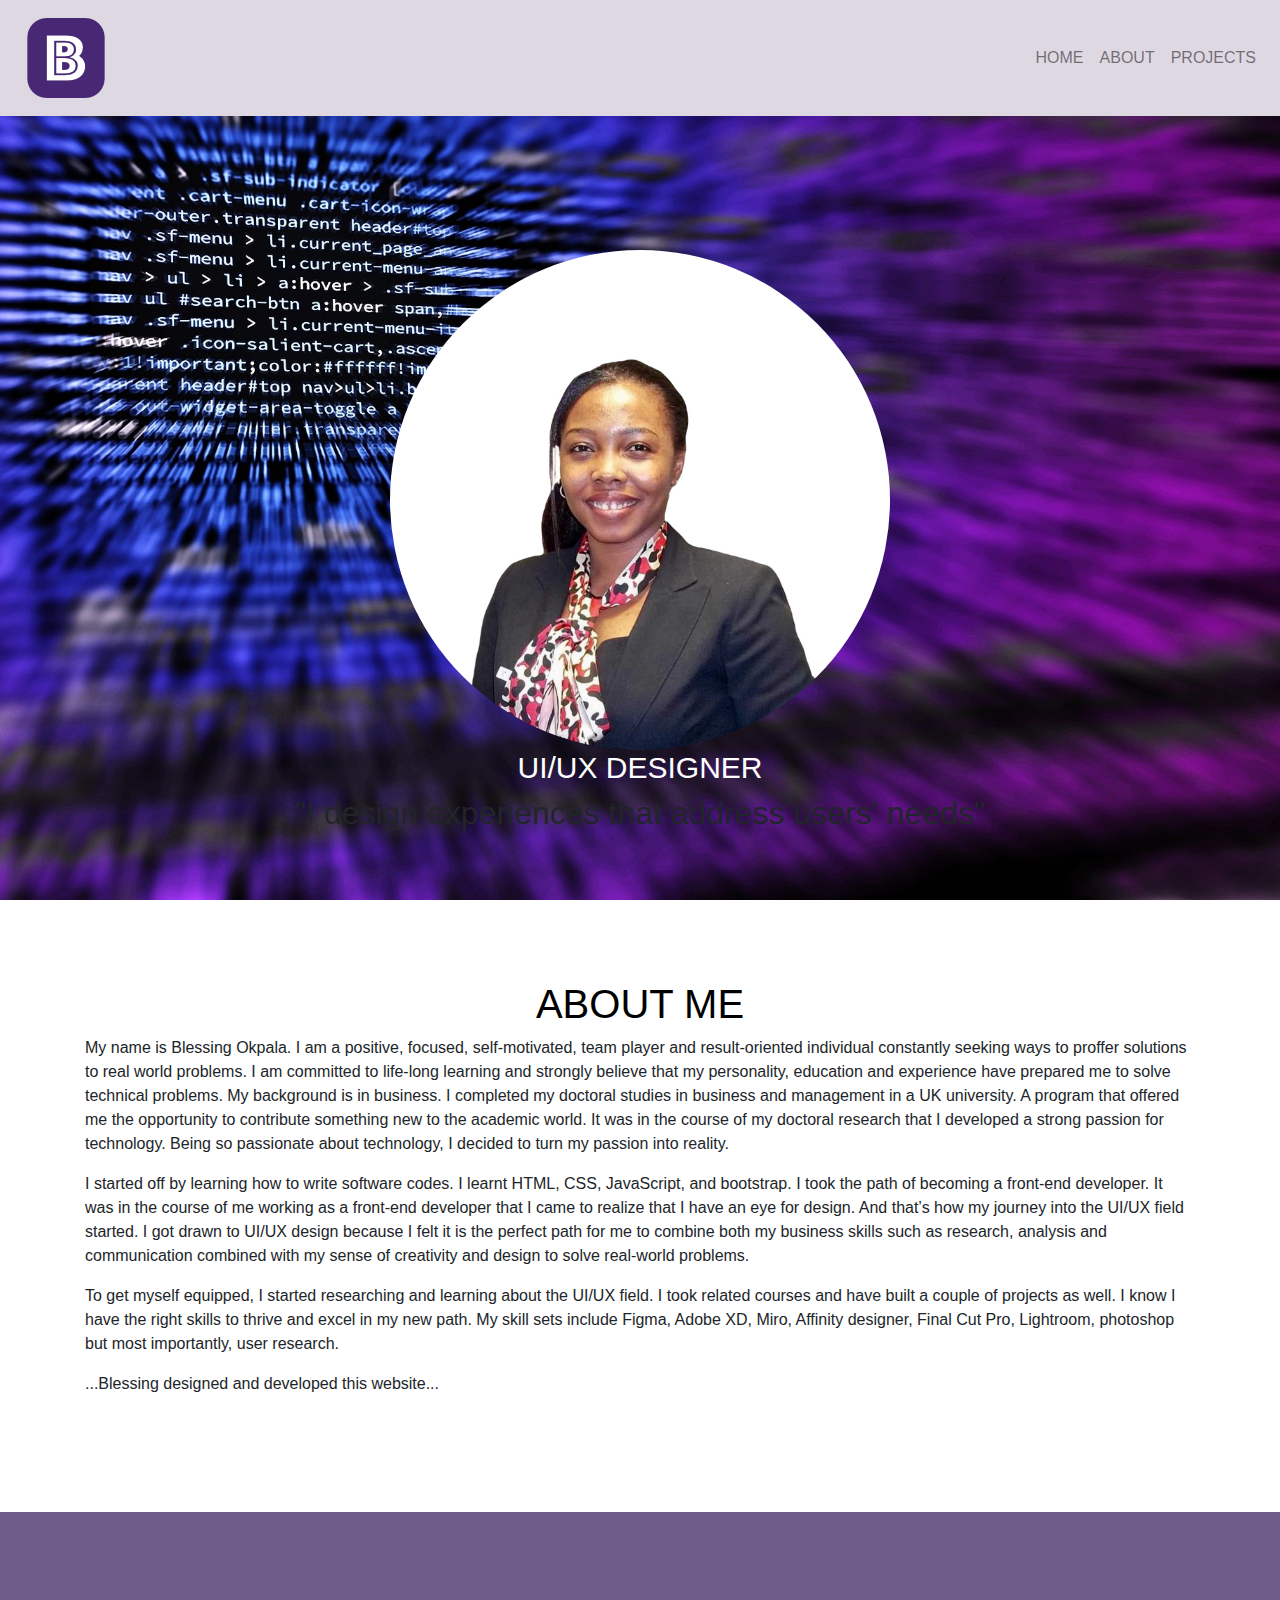
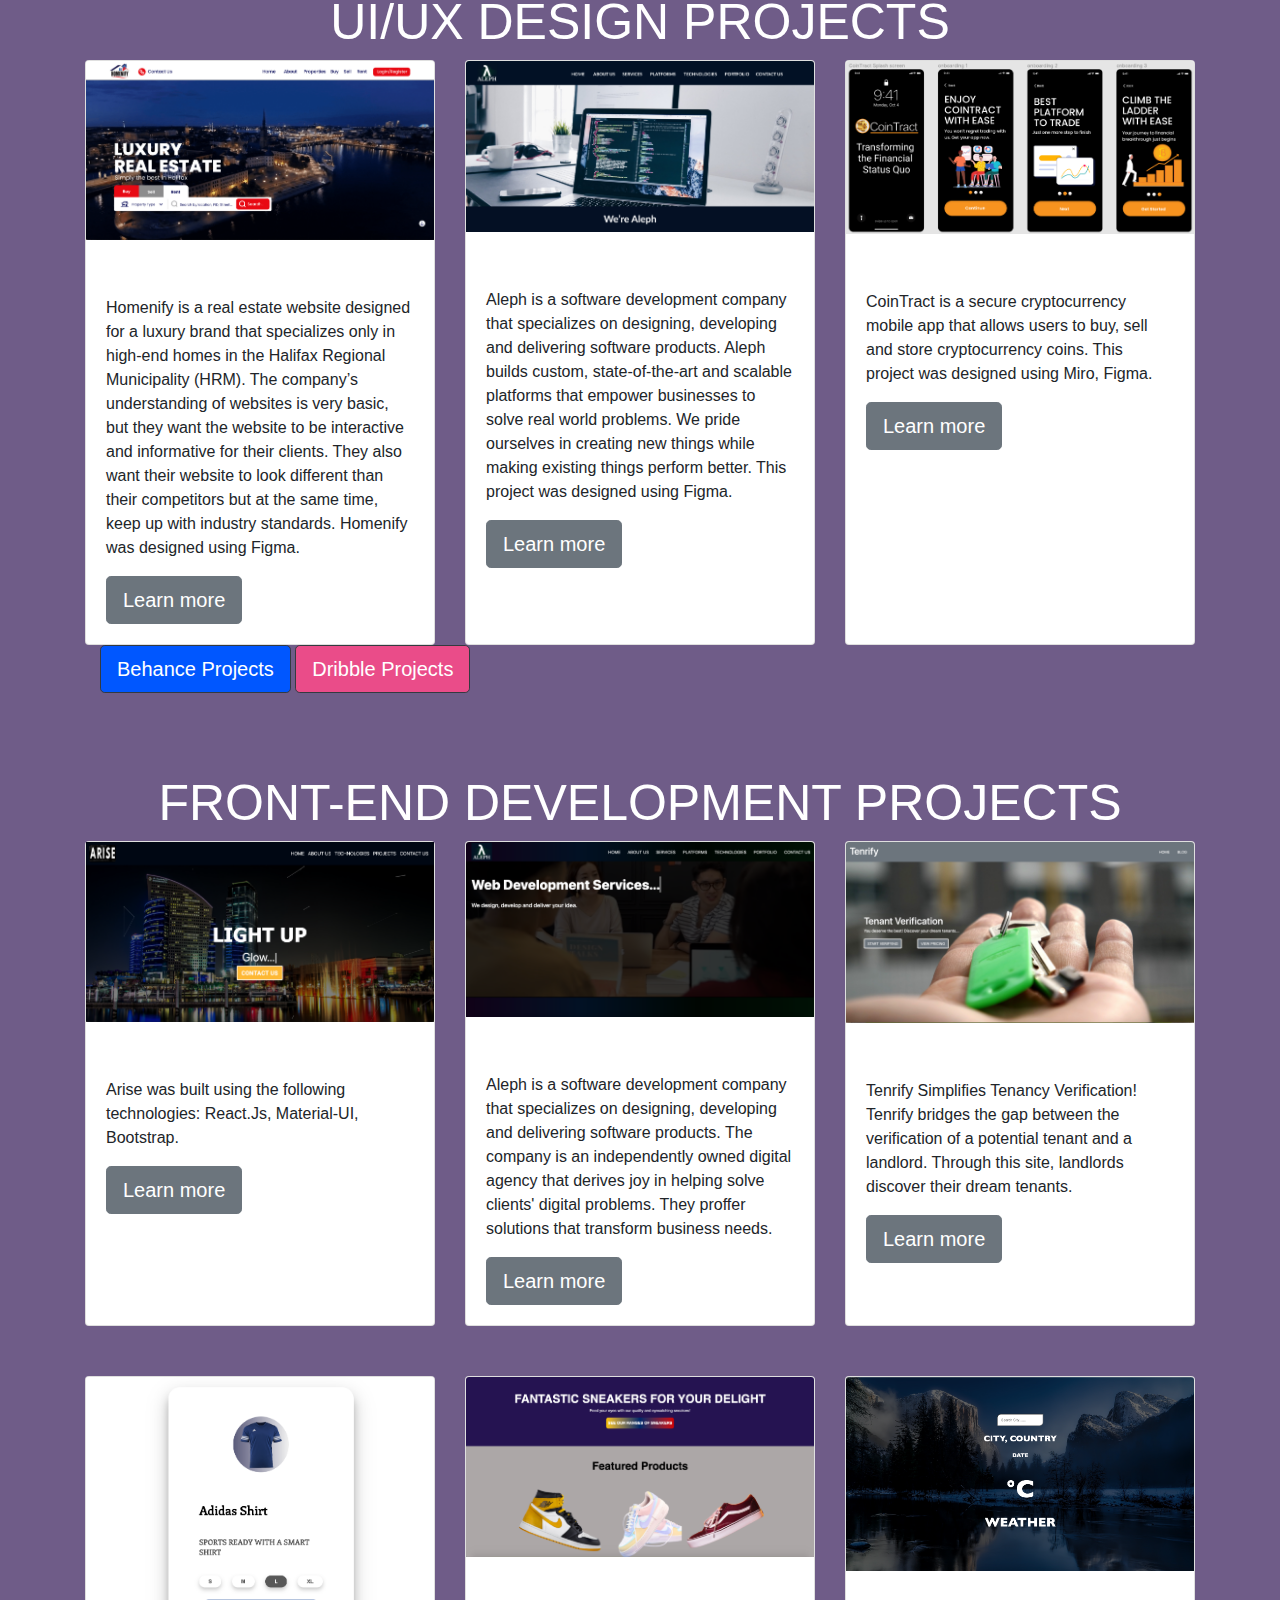
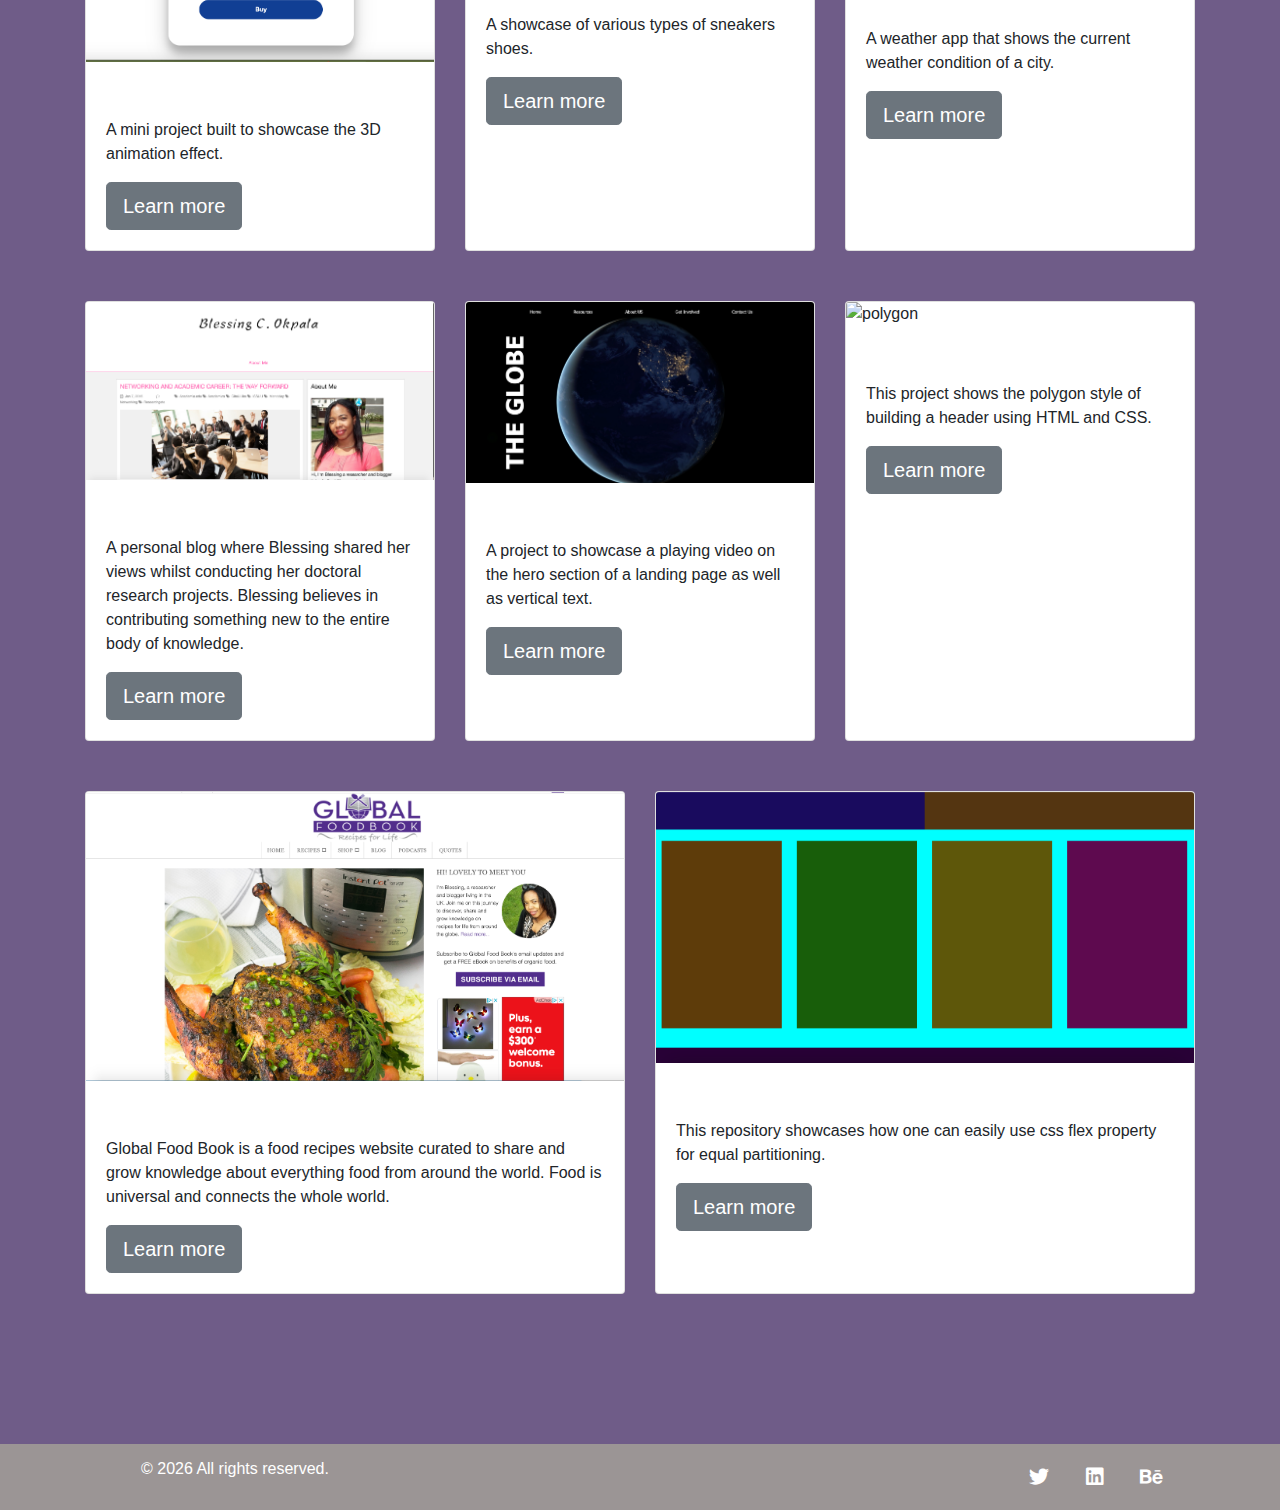
==== Blessing_site/index.html @ ff64b582 "Add files via upload" ====
<!DOCTYPE html>
<html lang="en">
  <head>
    <meta charset="UTF-8" />
    <meta name="viewport" content="width=device-width, initial-scale=1.0" />
    <meta
      name="description"
      content="Passionate about technology and solving real world problems. Determined to advance my career as well as expand my technical expertise."
    />
    <meta name="keywords" content="Blessing Okpala" />
    <link
      rel="stylesheet"
      href="https://cdnjs.cloudflare.com/ajax/libs/font-awesome/4.7.0/css/font-awesome.min.css"
    />
<!-- social icon library -->

<link rel="stylesheet" href="https://cdnjs.cloudflare.com/ajax/libs/font-awesome/6.0.0-beta2/css/all.min.css">


    <!-- CSS only -->
    <link
      rel="stylesheet"
      href="https://stackpath.bootstrapcdn.com/bootstrap/4.5.2/css/bootstrap.min.css"
      integrity="sha384-JcKb8q3iqJ61gNV9KGb8thSsNjpSL0n8PARn9HuZOnIxN0hoP+VmmDGMN5t9UJ0Z"
      crossorigin="anonymous"
    />
    <link rel="stylesheet" href="../css/style.css" />
    <title>Blessing Okpala</title>
  </head>
  <body>
    <!--Navbar
    <nav class="navbar fixed-top navbar-light" style="background-color: #7d6c96;">
      <a href="#blessinglogo"><img src="./images/blessing_logo.png" alt="blessing logo"/></a>
      
      <ul class="nav">
        <li class="nav-item">
          <a class="nav-link" href="index.html">HOME</a>
        </li>
        <li class="nav-item">
          <a class="nav-link" href="#about">ABOUT</a>
        </li>
        <li class="nav-item">
          <a class="nav-link" href="#projects">PROJECTS</a>
        </li>
      </ul>
    </nav> -->

    <nav class="navbar fixed-top navbar-expand-lg navbar-light" style="background-color: #ded8e2;">
      <a href="#blessinglogo"><img src="./images/blessing_logo.png" alt="blessing logo"/></a>
      <button class="navbar-toggler" type="button" data-toggle="collapse" data-target="#navbarTogglerDemo02" aria-controls="navbarTogglerDemo02" aria-expanded="false" aria-label="Toggle navigation">
        <span class="navbar-toggler-icon"></span>
      </button>
    
      <div class="collapse navbar-collapse" id="navbarTogglerDemo02">
        <ul class="navbar-nav ml-auto mt-2 mt-lg-0">
          <li class="nav-item">
            <a class="nav-link" href="index.html">HOME</a>
          </li>
          <li class="nav-item">
            <a class="nav-link" href="#about">ABOUT</a>
          </li>
          <li class="nav-item">
            <a class="nav-link" href="#projects">PROJECTS</a>
          </li>
        </ul>
      </div>
    </nav>

    <!--hero image-->
    <header>
      <div class="col-lg">
        <img src="./images/blessing_img.png" alt="blessing" />
        <h1>UI/UX DESIGNER</h1>
        <h2>"I design experiences that address users' needs"
        </h2>
      </div>
    </header>

    <!-- N:B To target only the h2, let it be outside the div of class container for the card-deck-->
    <div id="about">
      <a href="#about"><h2>ABOUT ME</h2></a>
      <div class="container">
        <p>
          My name is Blessing Okpala. I am a positive, focused, self-motivated, team player and result-oriented individual constantly seeking ways to proffer solutions to real world problems. I am committed to life-long learning and strongly believe that my personality, education and experience have prepared me to solve technical problems. My background is in business. I completed my doctoral studies in business and management in a UK university. A program that offered me the opportunity to contribute something new to the academic world. It was in the course of my doctoral research that I developed a strong passion for technology. Being so passionate about technology, I decided to turn my passion into reality.
        </p>
        <p>
          I started off by learning how to write software codes. I learnt HTML, CSS, JavaScript, and bootstrap. I took the path of becoming a front-end developer. It was in the course of me working as a front-end developer that I came to realize that I have an eye for design. And that’s how my journey into the UI/UX field started. I got drawn to UI/UX design because I felt it is the perfect path for me to combine both my business skills such as research, analysis and communication combined with my sense of creativity and design to solve real-world problems. 
        </p>
        <p>
          To get myself equipped, I started researching and learning about the UI/UX field. I took related courses and have built a couple of projects as well. I know I have the right skills to thrive and excel in my new path. My skill sets include Figma, Adobe XD, Miro, Affinity designer, Final Cut Pro, Lightroom, photoshop but most importantly, user research. 
        </p>
        <p>
          ...Blessing designed and developed this website...
        </p>
      </div>
    </div>
    <!-- N:B To target only the h2, let it be outside the div of class container for the card-deck-->
    <div id="projects">
      <a href="#projects"><h2>UI/UX DESIGN PROJECTS</h2></a>
      <div class="container">
        <div class="card-deck">

          <div class="card">
            <img src="./images/homenify_cover.png" class="card-img-top" alt="homenify" />
            <div class="card-body">
              <h5 class="card-title">Homenify</h5>
              <p class="card-text">
                Homenify is a real estate website designed for a luxury brand that specializes only in high-end homes in the Halifax Regional Municipality (HRM). The company’s understanding of websites is very basic, but they want the website to be interactive and informative for their clients. They also want their website to look different than their competitors but at the same time, keep up with industry standards. Homenify was designed using Figma. 
              </p>
              <p class="card-text">
                <a href="https://www.behance.net/gallery/128221949/Homenify-Luxury-Real-Estate" target="_blank"
                  ><button type="button" class="btn btn-secondary btn-lg">
                    Learn more
                  </button></a
                >
              </p>
            </div>
          </div>

          <div class="card">
            <img src="./images/aleph_cover.png" class="card-img-top" alt="aleph" />
            <div class="card-body">
              <h5 class="card-title">Aleph</h5>
              <p class="card-text">
                Aleph is a software development company that specializes on designing, developing and delivering software products. Aleph builds custom, state-of-the-art and scalable platforms that empower businesses to solve real world problems. We pride ourselves in creating new things while making existing things perform better. This project was designed using Figma.
              </p>
              <p class="card-text">
                <a href="https://www.behance.net/gallery/126780863/Alep-Website-Design" target="_blank">
                  <button type="button" class="btn btn-secondary btn-lg">
                    Learn more
                  </button></a>
              </p>
            </div>
          </div>
          <div class="card">
            <img src="./images/cointract_cover.png" class="card-img-top" alt="tenrify" />
            <div class="card-body">
              <h5 class="card-title">Cointract</h5>
              <p class="card-text">
                CoinTract is a secure cryptocurrency mobile app that allows users to buy, sell and store cryptocurrency coins. This project was designed using Miro, Figma.
              </p>
              <p class="card-text">
                <a href="https://www.behance.net/gallery/128717559/CoinTract-Cryptocurrency-Mobile-App" target="_blank">
                  <button type="button" class="btn btn-secondary btn-lg">
                    Learn more
                  </button></a>
              </p>
            </div>
          </div>
        </div>
        <div id="#projectbuttons" class="container">
          <a href="https://www.behance.net/blessingokpala" target="_blank">
            <button type="button" class="btn btn-dark btn-lg" style="background-color: #0057FF;">
              Behance Projects
            </button></a>
            <a href="https://dribbble.com/blessingc" target="_blank">
              <button type="button" class="btn btn-dark btn-lg" style="background-color: #EA4C89;">
                Dribble Projects
              </button></a>
        </div>
      </div>
      
      <div class="container">
        <a href="#projects"><h2>FRONT-END DEVELOPMENT PROJECTS</h2><a></a>
        <div class="card-deck">
          <div class="card">
            <img src="./images/arise_cover.png" alt="Arise">
            <div class="card-body">
              <h5 class="card-title">Arise</h5>
              <p class="card-text">
                Arise was built using the following technologies: React.Js, Material-UI, Bootstrap. 
              </p>
              <p class="card-text">
                <a href="https://ariseproject.netlify.app/" target="_blank"
                  ><button type="button" class="btn btn-secondary btn-lg">
                    Learn more
                  </button></a
                >
              </p>
            </div>
          </div>

          <div class="card">
            <img src="./images/aleph.png" class="card-img-top" alt="aleph" />
            <div class="card-body">
              <h5 class="card-title">Aleph</h5>
              <p class="card-text">
                Aleph is a software development company that specializes on designing, developing and delivering software products. The company is an independently owned digital agency that derives joy in helping solve clients' digital problems. They proffer solutions that transform business needs.
              </p>
              <p class="card-text">
                <a href="https://blessingokpala.github.io/aleph/" target="_blank">
                  <button type="button" class="btn btn-secondary btn-lg">
                    Learn more
                  </button></a>
              </p>
            </div>
          </div>
          <div class="card">
            <img src="./images/tenrify.png" class="card-img-top" alt="tenrify" />
            <div class="card-body">
              <h5 class="card-title">Tenrify</h5>
              <p class="card-text">
                Tenrify Simplifies Tenancy Verification! Tenrify bridges the gap
                between the verification of a potential tenant and a landlord.
                Through this site, landlords discover their dream tenants.
              </p>
              <p class="card-text">
                <a href="http://tenrify.com/" target="_blank">
                  <button type="button" class="btn btn-secondary btn-lg">
                    Learn more
                  </button></a>
              </p>
            </div>
          </div>
        </div>
      </div>
      <div id="second-card" class="container">
        <div class="card-deck">
          <div class="card">
            <img src="./images/animation.png" class="card-img-top" alt="..." />
            <div class="card-body">
              <h5 class="card-title">3D Animation</h5>
              <p class="card-text">
                A mini project built to showcase the 3D animation effect.
              </p>
              <p class="card-text">
                <a href="https://blessingokpala.github.io/animation/" target="_blank"
                  ><button type="button" class="btn btn-secondary btn-lg">
                    Learn more
                  </button></a>
              </p>
            </div>
          </div>
          <div class="card">
            <img src="./images/sneakers.png" class="card-img-top" alt="..." />
            <div class="card-body">
              <h5 class="card-title">Sneakers</h5>
              <p class="card-text">
                A showcase of various types of sneakers shoes.
              </p>
              <p class="card-text">
                <a href="https://blessingokpala.github.io/sneakers/" target="_blank"
                  ><button type="button" class="btn btn-secondary btn-lg">
                    Learn more
                  </button></a>
              </p>
            </div>
          </div>
          <div class="card">
            <img src="./images/weatherapp.png" class="card-img-top" alt="..." />
            <div class="card-body">
              <h5 class="card-title">Weather App</h5>
              <p class="card-text">
                A weather app that shows the current weather condition of a city.
              </p>
              <p class="card-text">
                <a href="https://blessingokpala.github.io/weatherapp/" target="_blank"
                  ><button type="button" class="btn btn-secondary btn-lg">
                    Learn more
                  </button></a>
              </p>
            </div>
          </div>
        </div>
      </div>
      <div id="third-card" class="container">
        <div class="card-deck">
          <div class="card">
            <img src="./images/bco.png" class="card-img-top" alt="..." />
            <div class="card-body">
              <h5 class="card-title">Blog</h5>
              <p class="card-text">
                A personal blog where Blessing shared her views whilst
                conducting her doctoral research projects. Blessing believes in
                contributing something new to the entire body of knowledge.
              </p>
              <p class="card-text">
                <a href="https://blessingokpala.com/" target="_blank"
                  ><button type="button" class="btn btn-secondary btn-lg">
                    Learn more
                  </button></a
                >
              </p>
            </div>
          </div>
          <div class="card">
            <img src="./images/globe.png" class="card-img-top" alt="globe" />
            <div class="card-body">
              <h5 class="card-title">The Globe</h5>
              <p class="card-text">
                A project to showcase a playing video on the hero section of a landing page as well as vertical text.
              </p>
              <p class="card-text">
                <a href="https://blessingokpala.github.io/globe/" target="_blank"
                  ><button type="button" class="btn btn-secondary btn-lg">
                    Learn more
                  </button></a>
              </p>
            </div>
          </div>
          <div class="card">
            <img src="./images/polygon.png" class="card-img-top" alt="polygon" />
            <div class="card-body">
              <h5 class="card-title">Polygon Hero Image</h5>
              <p class="card-text">
                This project shows the polygon style of building a header using HTML and CSS.
              </p>
              <p class="card-text">
                <a href="https://blessingokpala.github.io/polygon-header/" target="_blank"
                  ><button type="button" class="btn btn-secondary btn-lg">
                    Learn more
                  </button></a>
              </p>
            </div>
          </div>
        </div>
      </div>
      <div id="fourth-card" class="container">
        <div class="card-deck">
          <div class="card">
            <img src="./images/gfb.png" class="card-img-top" alt="gfb" />
            <div class="card-body">
              <h5 class="card-title">Global Food Book</h5>
              <p class="card-text">
                Global Food Book is a food recipes website curated to share and
                grow knowledge about everything food from around the world. Food
                is universal and connects the whole world.
              </p>
              <p class="card-text">
                <a href="https://globalfoodbook.com/" target="_blank"
                  ><button type="button" class="btn btn-secondary btn-lg">
                    Learn more
                  </button></a
                >
              </p>
            </div>
          </div>
          <div class="card">
            <img src="./images/flex.png" class="card-img-top" alt="flex" />
            <div class="card-body">
              <h5 class="card-title">Flex</h5>
              <p class="card-text">
                This repository showcases how one can easily use css flex property for equal partitioning.
              </p>
              <p class="card-text">
                <a href="https://blessingokpala.github.io/flexbox/" target="_blank"
                  ><button type="button" class="btn btn-secondary btn-lg">
                    Learn more
                  </button></a
                >
              </p>
            </div>
          </div>
        </div>
      </div>
    </div>
    <footer>
      <div class="container">
      <nav id="footer" class="navbar sticky-bottom">
        <ul>
          <li><a class="navbar-brand" style="font-size: 1rem;" href="#">&copy; <script>document.write(new Date().getFullYear())</script> All rights reserved.</a></li>
        </ul>
  
<div class="social">
  <a id="fa-twitter" href="https://twitter.com/blessingokpalac" target="_blank" class="btn-floating btn-lg btn-tw" type="button" role="button"><i class="fab fa-twitter"></i></a>
  
  <a id="fa-linkedin" href="https://www.linkedin.com/in/okpalablessing/" target="_blank" class="btn-floating btn-lg btn-tw" type="button" role="button"><i class="fab fa-linkedin"></i></a>

  <a id="fa-behance" href="https://www.behance.net/blessingokpala" target="_blank" class="btn-floating btn-lg btn-tw" type="button" role="button"><i class="fab fa-behance"></i></a>
  </div>
        </nav>
      </div>
    </footer>
    <!-- JS Popper.js, and jQuery -->
    <script
      src="https://code.jquery.com/jquery-3.5.1.slim.min.js"
      integrity="sha384-DfXdz2htPH0lsSSs5nCTpuj/zy4C+OGpamoFVy38MVBnE+IbbVYUew+OrCXaRkfj"
      crossorigin="anonymous"
    ></script>
    <script
      src="https://cdn.jsdelivr.net/npm/popper.js@1.16.1/dist/umd/popper.min.js"
      integrity="sha384-9/reFTGAW83EW2RDu2S0VKaIzap3H66lZH81PoYlFhbGU+6BZp6G7niu735Sk7lN"
      crossorigin="anonymous"
    ></script>
    <script
      src="https://stackpath.bootstrapcdn.com/bootstrap/4.5.2/js/bootstrap.min.js"
      integrity="sha384-B4gt1jrGC7Jh4AgTPSdUtOBvfO8shuf57BaghqFfPlYxofvL8/KUEfYiJOMMV+rV"
      crossorigin="anonymous"
    ></script>
  </body>
</html>
---- css/style.css ----
* {
  box-sizing: border-box;
}
.navbar-light .navbar-brand {
  color: #ffffff;
  font-size: 40px;
  text-transform: uppercase;
}
.navbar-light .navbar-brand:hover {
  color: #3f3a58;
}

a {
  color: #ffffff;
}

a:hover {
  color: #3f3a58;
}
header img {
  border-radius: 50%;
}
header {
  text-align: center;
  height: 100vh;
  background: url("../images/code.jpg") no-repeat center center/cover;
}
header img {
  margin-top: 250px;
}
header h1 {
  color: #fff;
  font-size: 30px;
}

header hr {
  color: #fff;
  margin: 25px auto 30px;
  padding: 0;
  max-width: 250px;
  border: 0;
  border-top: solid 5px;
  text-align: center;
}

#about h2 {
  padding-top: 80px;
  font-size: 40px;
  color: #000;
  text-transform: uppercase;
  text-align: center;
}
#about {
  padding-bottom: 100px;
}

.card-title {
  color: #fff;
}
#projects h2 {
  padding-top: 80px;
  font-size: 50px;
  color: #fff;
  text-transform: uppercase;
  text-align: center;
}
#projects {
  padding-bottom: 150px;
  background-color: #6f5c88;
}
#second-card {
  margin-top: 50px;
}

#third-card {
  margin-top: 50px;
}
#fourth-card {
  margin-top: 50px;
}
footer {
  background-color: #9b9595;
}
footer ul {
  list-style: none;
}
footer ul li a {
  font-size: 0.5rem;
}
/* Extra small devices (portrait phones, less than 576px) */
@media (max-width: 575.98px) {
  .card-deck {
    flex-direction: column;
  }
}

/* Small devices (landscape phones, less than 768px) */
@media (max-width: 767.98px) {
  .card-deck {
    flex-direction: column;
  }
}
/* Extra small devices (portrait phones, less than 576px) */
@media (max-width: 575.98px) {
  .card-deck .card {
    margin-bottom: 30px;
  }
}

/* Small devices (landscape phones, less than 768px) */
@media (max-width: 767.98px) {
  .card-deck .card {
    margin-bottom: 30px;
  }
}
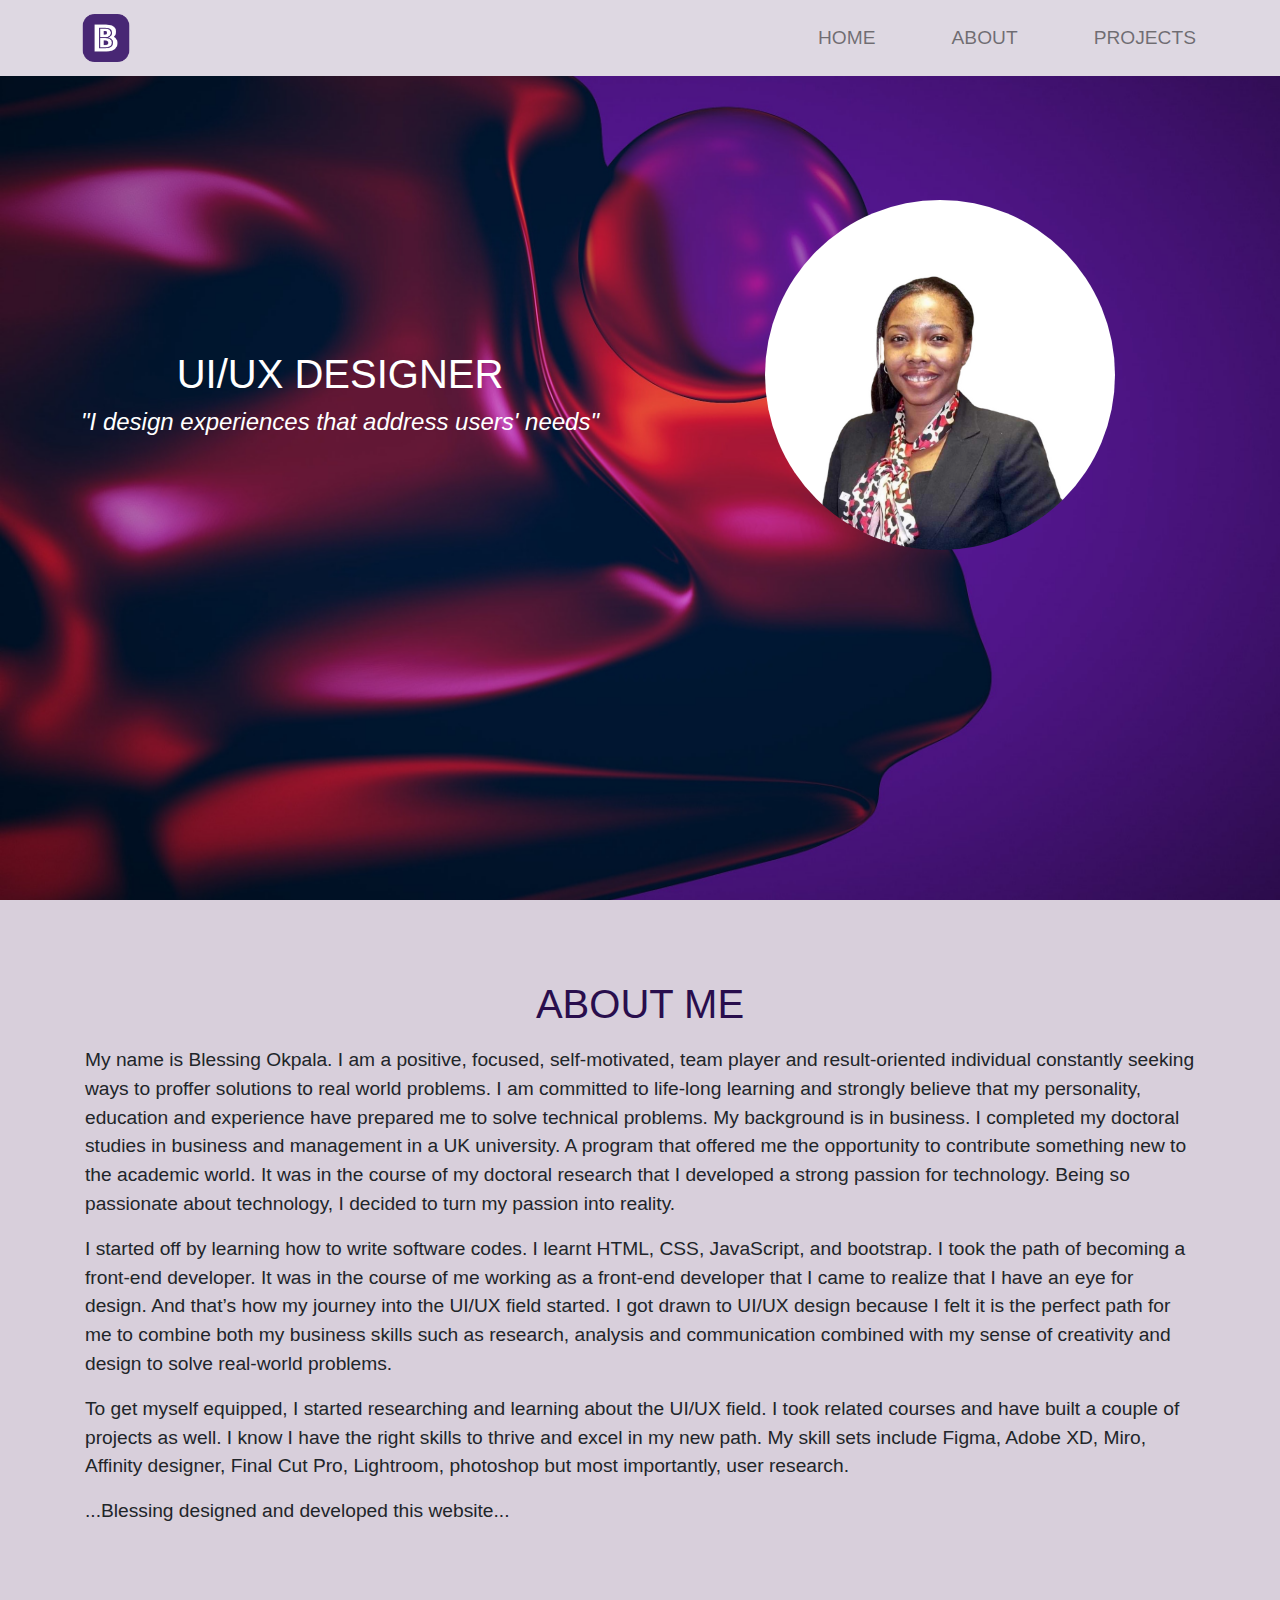
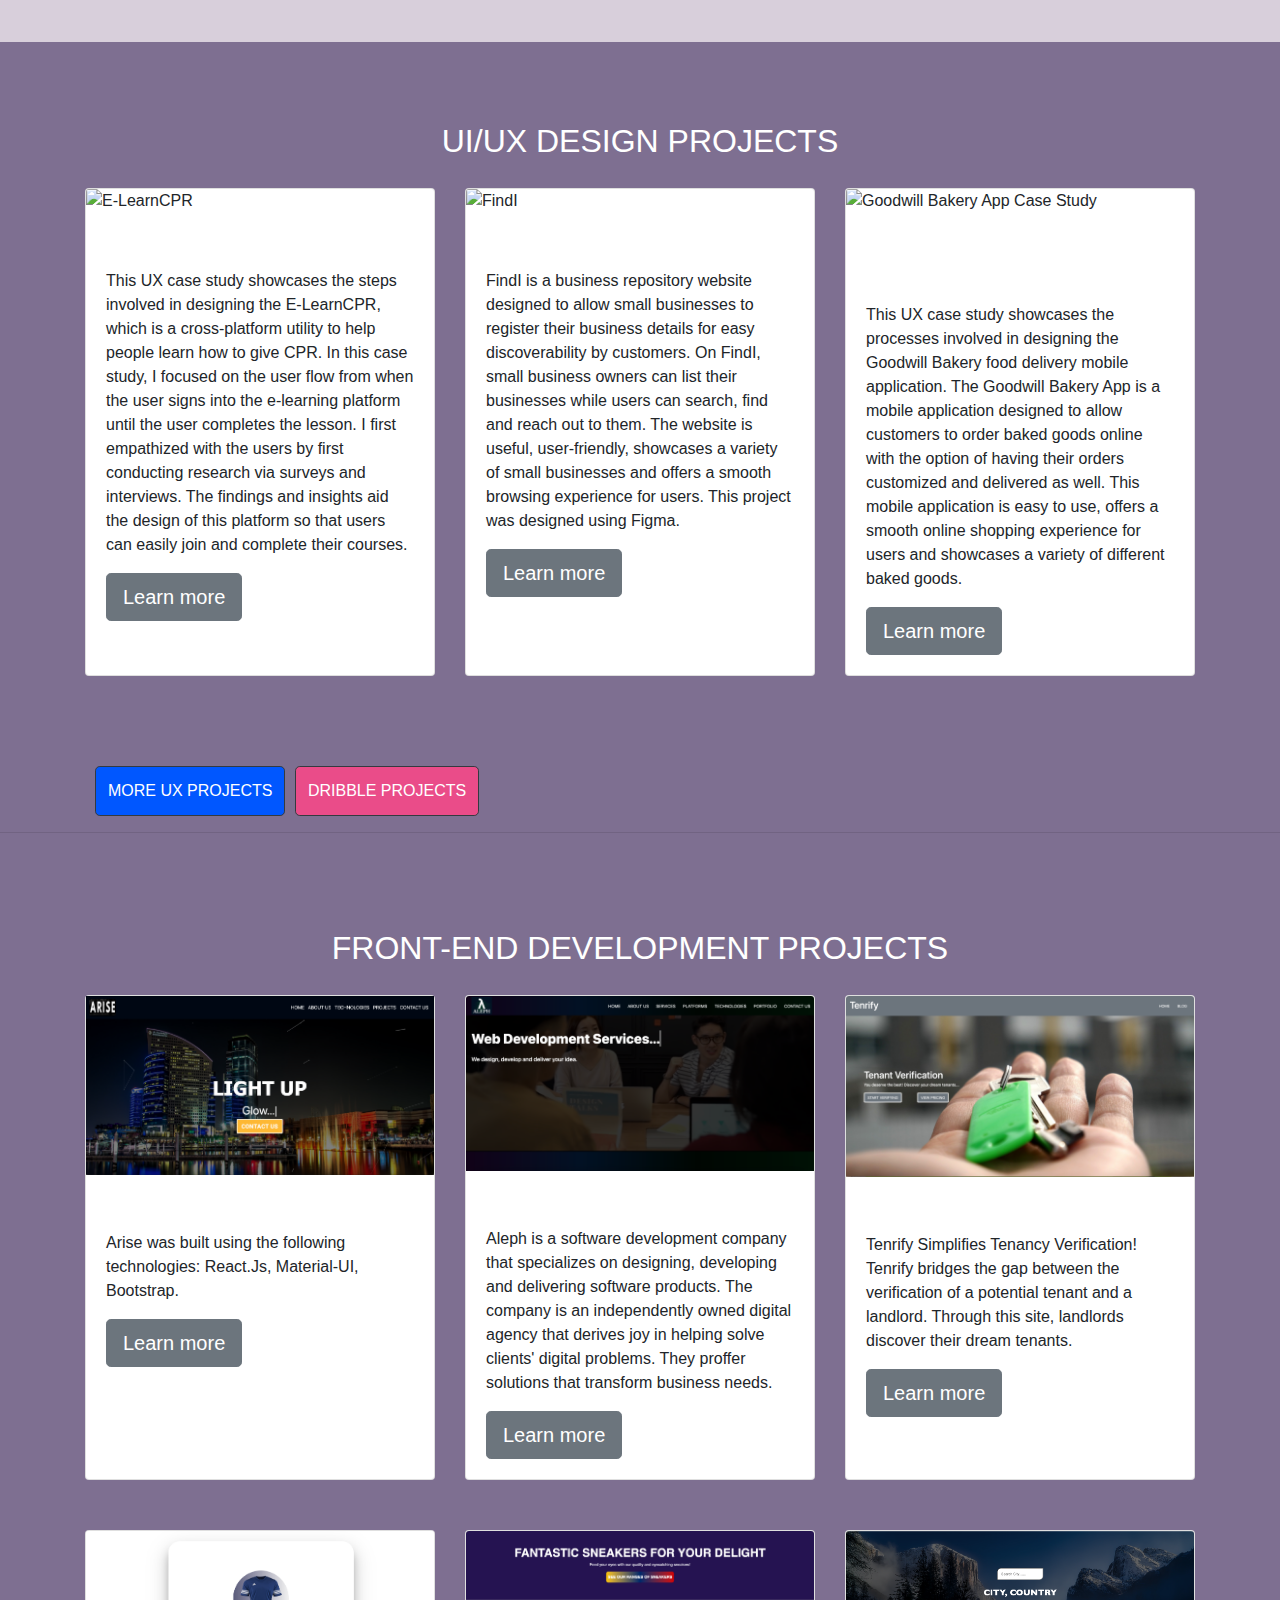
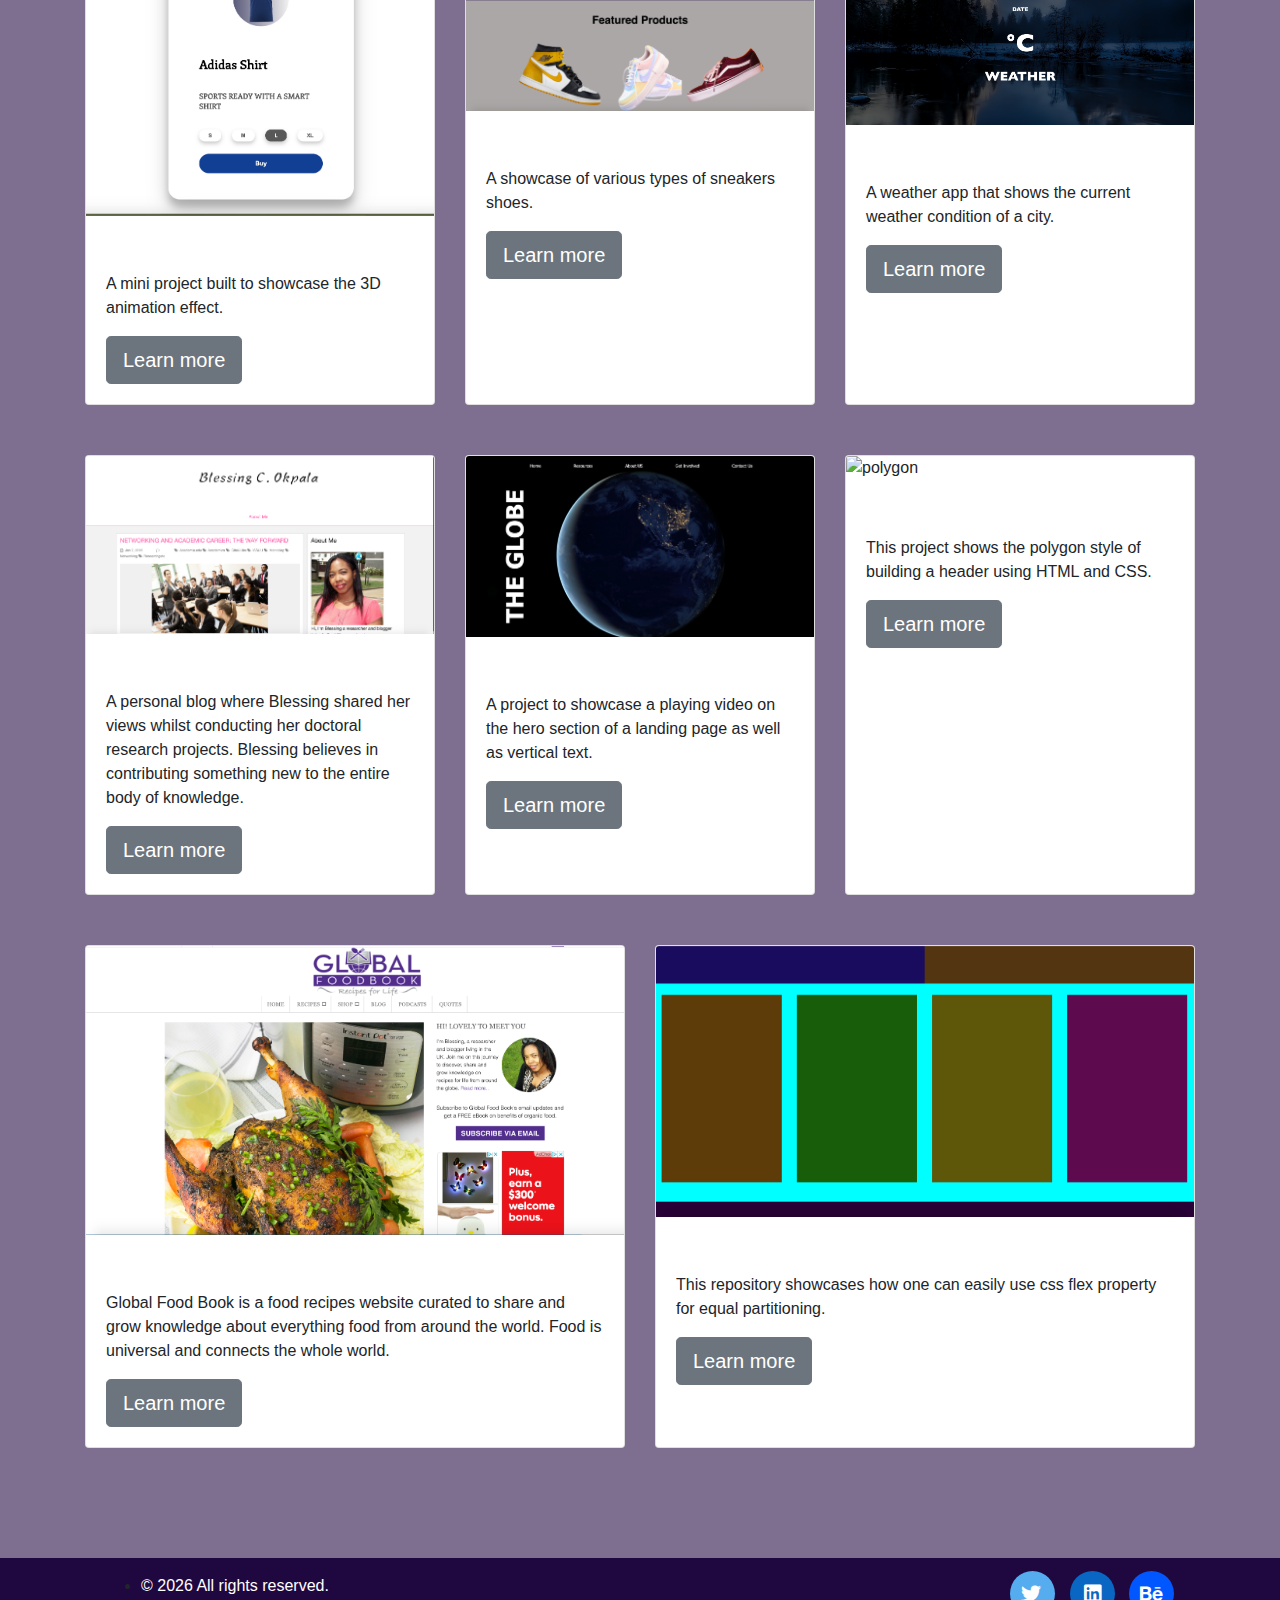
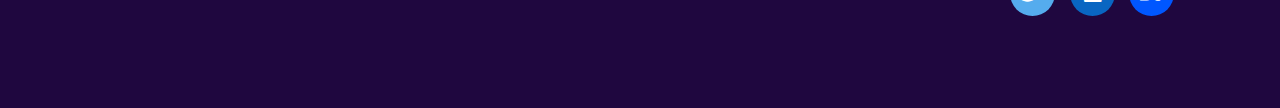
==== commit 93d8bf4c: "Updating index html" ====
--- a/Blessing_site/index.html
+++ b/Blessing_site/index.html
@@ -101,14 +101,47 @@
         <div class="card-deck">
 
           <div class="card">
-            <img src="./images/homenify_cover.png" class="card-img-top" alt="homenify" />
-            <div class="card-body">
-              <h5 class="card-title">Homenify</h5>
-              <p class="card-text">
-                Homenify is a real estate website designed for a luxury brand that specializes only in high-end homes in the Halifax Regional Municipality (HRM). The company’s understanding of websites is very basic, but they want the website to be interactive and informative for their clients. They also want their website to look different than their competitors but at the same time, keep up with industry standards. Homenify was designed using Figma. 
-              </p>
-              <p class="card-text">
-                <a href="https://www.behance.net/gallery/128221949/Homenify-Luxury-Real-Estate" target="_blank"
+            <img src="./images/elearncpr-cover.png" class="card-img-top" alt="E-LearnCPR"/>
+            <div class="card-body">
+              <h5 class="card-title">E-LearnCPR Case Study</h5>
+              <p class="card-text">
+                This UX case study showcases the steps involved in designing the E-LearnCPR, which is a cross-platform utility to help people learn how to give CPR. In this case study, I focused on the user flow from when the user signs into the e-learning platform until the user completes the lesson. I first empathized with the users by first conducting research via surveys and interviews. The findings and insights aid the design of this platform so that users can easily join and complete their courses.  
+              </p>
+              <p class="card-text">
+                <a href="https://www.behance.net/gallery/137912321/E-LearnCPR-Mobile-and-Website-Design-Case-Study" target="_blank">
+                  <button type="button" class="btn btn-secondary btn-lg">
+                    Learn more
+                  </button></a>
+              </p>
+            </div>
+          </div>
+
+          <div class="card">
+            <img src="./images/findi.png" class="card-img-top" alt="FindI" />
+            <div class="card-body">
+              <h5 class="card-title">FindI</h5>
+              <p class="card-text">
+                FindI is a business repository website designed to allow small businesses to register their business details for easy discoverability by customers. On FindI, small business owners can list their businesses while users can search, find and reach out to them. The website is useful, user-friendly, showcases a variety of small businesses and offers a smooth browsing experience for users. This project was designed using Figma.
+              </p>
+              <p class="card-text">
+                <a href="https://www.behance.net/gallery/135135745/FINDI-WEBSITE-DESIGN-A-UX-CASE-STUDY" target="_blank">
+                  <button type="button" class="btn btn-secondary btn-lg">
+                    Learn more
+                  </button></a>
+              </p>
+            </div>
+          </div>
+
+          <div class="card">
+            <img src="./images/Goodwill-bakery.png" class="card-img-top" alt="Goodwill Bakery App Case Study" />
+            <div class="card-body">
+              <h4 class="card-title"> Goodwill Bakery App Case Study </h4>
+              <p class="card-text">
+                This UX case study showcases the processes involved in designing the Goodwill Bakery food delivery mobile application.
+                The Goodwill Bakery App is a mobile application designed to allow customers to order baked goods online with the option of having their orders customized and delivered as well. This mobile application is easy to use, offers a smooth online shopping experience for users and showcases a variety of different baked goods.
+              </p>
+              <p class="card-text">
+                <a href="https://www.behance.net/gallery/134795383/Goodwill-Bakery-Mobile-App" target="_blank"
                   ><button type="button" class="btn btn-secondary btn-lg">
                     Learn more
                   </button></a
@@ -116,42 +149,12 @@
               </p>
             </div>
           </div>
-
-          <div class="card">
-            <img src="./images/aleph_cover.png" class="card-img-top" alt="aleph" />
-            <div class="card-body">
-              <h5 class="card-title">Aleph</h5>
-              <p class="card-text">
-                Aleph is a software development company that specializes on designing, developing and delivering software products. Aleph builds custom, state-of-the-art and scalable platforms that empower businesses to solve real world problems. We pride ourselves in creating new things while making existing things perform better. This project was designed using Figma.
-              </p>
-              <p class="card-text">
-                <a href="https://www.behance.net/gallery/126780863/Alep-Website-Design" target="_blank">
-                  <button type="button" class="btn btn-secondary btn-lg">
-                    Learn more
-                  </button></a>
-              </p>
-            </div>
-          </div>
-          <div class="card">
-            <img src="./images/cointract_cover.png" class="card-img-top" alt="tenrify" />
-            <div class="card-body">
-              <h5 class="card-title">Cointract</h5>
-              <p class="card-text">
-                CoinTract is a secure cryptocurrency mobile app that allows users to buy, sell and store cryptocurrency coins. This project was designed using Miro, Figma.
-              </p>
-              <p class="card-text">
-                <a href="https://www.behance.net/gallery/128717559/CoinTract-Cryptocurrency-Mobile-App" target="_blank">
-                  <button type="button" class="btn btn-secondary btn-lg">
-                    Learn more
-                  </button></a>
-              </p>
-            </div>
-          </div>
-        </div>
+        </div>
+
         <div id="#projectbuttons" class="container">
           <a href="https://www.behance.net/blessingokpala" target="_blank">
             <button type="button" class="btn btn-dark btn-lg" style="background-color: #0057FF;">
-              Behance Projects
+            More UX Projects
             </button></a>
             <a href="https://dribbble.com/blessingc" target="_blank">
               <button type="button" class="btn btn-dark btn-lg" style="background-color: #EA4C89;">
@@ -159,12 +162,12 @@
               </button></a>
         </div>
       </div>
-      
+      <hr>
       <div class="container">
-        <a href="#projects"><h2>FRONT-END DEVELOPMENT PROJECTS</h2><a></a>
-        <div class="card-deck">
-          <div class="card">
-            <img src="./images/arise_cover.png" alt="Arise">
+        <a href="#projects"><h2>FRONT-END DEVELOPMENT PROJECTS</h2></a>
+        <div class="card-deck">
+          <div class="card">
+            <img src="./images/arise_cover.png" style="width: 100%;" alt="Arise">
             <div class="card-body">
               <h5 class="card-title">Arise</h5>
               <p class="card-text">
@@ -174,8 +177,7 @@
                 <a href="https://ariseproject.netlify.app/" target="_blank"
                   ><button type="button" class="btn btn-secondary btn-lg">
                     Learn more
-                  </button></a
-                >
+                  </button></a>
               </p>
             </div>
           </div>
--- a/css/style.css
+++ b/css/style.css
@@ -1,57 +1,87 @@
+
 * {
   box-sizing: border-box;
 }
-.navbar-light .navbar-brand {
-  color: #ffffff;
-  font-size: 40px;
-  text-transform: uppercase;
+
+a img {
+  height: 60px;
+  width: 60px;
+  margin-left: 60px;
+}
+
+.nav-item a {
+  margin-right: 60px;
 }
 .navbar-light .navbar-brand:hover {
-  color: #3f3a58;
+  color: #1F073F;
 }
 
 a {
   color: #ffffff;
+  font-size: 1.2rem;
 }
 
 a:hover {
-  color: #3f3a58;
-}
-header img {
-  border-radius: 50%;
+  color: #4b2e72;
+}
+.btn-lg:hover {
+  color: #cecacf;
+}
+.btn-dark {
+  margin-top: 60px;
+  padding: 12px;
+  margin-right: 10px;
+  margin-left: -5px;
+  text-transform: uppercase;
+  font-size: 1rem;
 }
 header {
   text-align: center;
   height: 100vh;
-  background: url("../images/code.jpg") no-repeat center center/cover;
-}
+  background: url("../images/hero_img.jpg") no-repeat center center/cover;
+}
+
 header img {
-  margin-top: 250px;
+  border-radius: 50%;
+  height: 350px;
+  width: 350px;
+  margin-top: 200px;
+  margin-right: -600px;
 }
 header h1 {
   color: #fff;
-  font-size: 30px;
-}
-
-header hr {
+  font-size: 2.5rem;
+  margin-top: -200px;
+  margin-left: -600px;
+}
+header h2 {
   color: #fff;
-  margin: 25px auto 30px;
-  padding: 0;
-  max-width: 250px;
-  border: 0;
-  border-top: solid 5px;
-  text-align: center;
+  font-size: 1.5rem;
+  margin-top: 10px;
+  margin-left: -600px;
+  font-style: italic;
+  font-weight: 250;
 }
 
 #about h2 {
   padding-top: 80px;
-  font-size: 40px;
-  color: #000;
+  padding-bottom: 10px;
+  font-size: 2.5rem;
+  color: #290e4d;
   text-transform: uppercase;
   text-align: center;
 }
+h3 {
+  color: #fff;
+}
+
+#about p {
+font-size: 1.2rem;
+}
+
 #about {
   padding-bottom: 100px;
+  background-color: #d8cfdb;
 }
 
 .card-title {
@@ -59,15 +89,17 @@
 }
 #projects h2 {
   padding-top: 80px;
-  font-size: 50px;
+  padding-bottom: 20px;
+  font-size: 2rem;
   color: #fff;
   text-transform: uppercase;
   text-align: center;
 }
 #projects {
-  padding-bottom: 150px;
-  background-color: #6f5c88;
-}
+  padding-bottom: 80px;
+  background-color: #7e6f91;
+}
+
 #second-card {
   margin-top: 50px;
 }
@@ -78,38 +110,627 @@
 #fourth-card {
   margin-top: 50px;
 }
+
 footer {
-  background-color: #9b9595;
-}
-footer ul {
-  list-style: none;
-}
-footer ul li a {
-  font-size: 0.5rem;
-}
+  background-color: #1f073f;
+  height: 150px;
+}
+
+/* social */
+.social .fa-twitter {
+  margin-left: -5px;
+}
+.social .fa-linkedin {
+  margin-left: -2px;
+}
+.social .fa-behance {
+  margin-left: -5px;
+}
+#fa-behance:hover {
+  background-color: #4f1567;
+}
+#fa-behance {
+  color: #ffffff;
+  background: #0057FF;
+  border-radius: 50%;
+  height: 45px;
+  width: 45px;
+  text-align: center;
+  margin: 5px;
+}
+#fa-linkedin:hover {
+  background-color: #4f1567;
+}
+#fa-linkedin {
+  background: #0966C2;
+  color: white;
+  border-radius: 50%;
+  height: 45px;
+  width: 45px;
+  text-align: center;
+  margin: 5px;
+}
+#fa-twitter:hover {
+  background-color: #4f1567;
+}
+#fa-twitter {
+  background: #55acee;
+  color: white;
+  border-radius: 50%;
+  height: 45px;
+  width: 45px;
+  text-align: center;
+  margin: 5px;
+}
+
+
+@media (min-width: 992px) {
+  .card-deck {
+    margin-bottom: 30px;
+  }
+}
+
 /* Extra small devices (portrait phones, less than 576px) */
 @media (max-width: 575.98px) {
   .card-deck {
     flex-direction: column;
   }
-}
+  
+  header h1 {
+    font-size: 2rem;
+    margin-left: -20px;
+    margin-top: -450px;
+  }
+  header h2 {
+    font-size: 1.3rem;
+    margin-left: -15px;
+  }
+  header img {
+    border-radius: 50%;
+    height: 350px;
+    width: 350px;
+    margin-top: 300px;
+    margin-right: -10px;
+  }
+  #about p {
+    padding-right: 10px;
+    padding-left: 10px;
+}
+} 
 
 /* Small devices (landscape phones, less than 768px) */
 @media (max-width: 767.98px) {
   .card-deck {
     flex-direction: column;
   }
-}
-/* Extra small devices (portrait phones, less than 576px) */
-@media (max-width: 575.98px) {
+  
+  header h1 {
+    font-size: 2rem;
+    margin-left: -20px;
+    margin-top: -450px;
+  }
+  header h2 {
+    font-size: 1.3rem;
+    margin-left: -15px;
+  }
+  header img {
+    border-radius: 50%;
+    height: 350px;
+    width: 350px;
+    margin-top: 300px;
+    margin-right: -10px;
+  }
+  #about p {
+    padding-right: 10px;
+    padding-left: 10px;
+} 
+}
+/* Galaxy fold */
+
+@media(max-width: 320px){
+  a img {
+    height: 60px;
+    width: 60px;
+    margin-left: -2px;
+  }
+  header h1 {
+    font-size: 2rem;
+    margin-left: -5px;
+    margin-top: -380px;
+  }
+  header h2 {
+    font-size: 1.3rem;
+    margin-left: -15px;
+  }
+  header img {
+    border-radius: 50%;
+    height: 250px;
+    width: 250px;
+    margin-top: 300px;
+    margin-right: -2px;
+  }
+  #about p {
+    font-size: 14px;
+  } 
+  .social {
+    margin-left: 20px;
+  }
+  footer .navbar-brand {
+    margin-left: -25px;
+  }
+}
+/* Galaxy S5 */
+@media only screen 
+and (min-device-width: 360px) 
+and (max-device-width: 640px) 
+and (-webkit-min-device-pixel-ratio: 2) { 
+  a img {
+    height: 60px;
+    width: 60px;
+    margin-left: -10px;
+  }
+  header img {
+    margin-right: -10px;
+    height: 150px;
+    width: 150px;
+    margin-top: 120px;
+  } 
+  header h1 {
+    margin-top: 10px;
+    font-size: 1.2rem;
+    margin-left: -30px;
+  }
+  header h2 {
+    font-size: 1rem;
+    text-align: center;
+  }
+  #about p {
+    font-size: 1rem;
+  }
   .card-deck .card {
     margin-bottom: 30px;
   }
-}
-
-/* Small devices (landscape phones, less than 768px) */
-@media (max-width: 767.98px) {
+  .social .fa-twitter {
+    margin-left: -5px;
+  }
+  .social .fa-linkedin {
+    margin-left: -2px;
+  }
+  .social .fa-behance {
+    margin-left: -5px;
+  }
+}
+
+/* Ipad */
+@media only screen 
+  and (min-device-width: 768px) 
+  and (max-device-width: 1024px) 
+  and (-webkit-min-device-pixel-ratio: 1) {
+    a img {
+      height: 60px;
+      width: 60px;
+      margin-left: 2px;
+    }
+    header img {
+      margin-right: -200px;
+      height: 300px;
+      width: 300px;
+      margin-top: 150px;
+    } 
+    header h1 {
+      font-size: 3rem;
+      margin-left: -180px;
+      margin-top: 40px;
+    }
+    header h2 {
+      font-size: 2.2rem;
+      margin-left: -50px;
+      font-size: 1.8rem;
+    }
+    #about p {
+      font-size: 1.5rem;
+    }
+    .social .fa-twitter {
+      margin-left: -5px;
+    }
+    .social .fa-linkedin {
+      margin-left: -2px;
+    }
+    .social .fa-behance {
+      margin-left: -5px;
+    }
+}
+
+/*  iPhone X  */
+/* Portrait and Landscape */
+@media only screen 
+  and (min-device-width: 375px) 
+  and (max-device-width: 812px) 
+  and (-webkit-min-device-pixel-ratio: 3) { 
+    a img {
+      height: 60px;
+      width: 60px;
+      margin-left: 2px;
+    }
+    header img {
+      margin-right: -10px;
+      height: 250px;
+      width: 250px;
+      margin-top: 200px;
+    } 
+    header h1 {
+      font-size: 2rem;
+      margin-left: -10px;
+      margin-top: 50px;
+    }
+    header h2 {
+      font-size: 1.5rem;
+      margin-left: -10px;
+    }
+    #about p {
+      font-size: 1.5rem;
+    }
+    #projects h2 {
+      font-size: 1.7rem;
+    }
+    .social .fa-twitter {
+      margin-left: -5px;
+    }
+    .social .fa-linkedin {
+      margin-left: -2px;
+    }
+    .social .fa-behance {
+      margin-left: -5px;
+    }
+}
+
+/* iPhone 6, 6S, 7 and 8  */
+
+/* Portrait and Landscape */
+@media only screen 
+  and (min-device-width: 375px) 
+  and (max-device-width: 667px) 
+  and (-webkit-min-device-pixel-ratio: 2) { 
+    a img {
+      height: 60px;
+      width: 60px;
+      margin-left: 0.2px;
+    }
+    header img {
+      margin-right: -10px;
+      height: 220px;
+      width: 220px;
+      margin-top: 200px;
+    } 
+    header h1 {
+      font-size: 2rem;
+      margin-left: -10px;
+      margin-top: 50px;
+    }
+    header h2 {
+      font-size: 1.5rem;
+      margin-left: -10px;
+    }
+    #about p {
+      font-size: 1rem;
+    }
+    #projects h2 {
+      font-size: 1.7rem;
+    }
+    .social .fa-twitter {
+      margin-left: -5px;
+    }
+    .social .fa-linkedin {
+      margin-left: -2px;
+    }
+    .social .fa-behance {
+      margin-left: -5px;
+    }
+}
+
+/* ———– iPhone 4 and 4S Galaxy S5 ———– /
+/ Portrait and Landscape */
+@media only screen
+and (min-device-width: 320px)
+and (max-device-width: 480px)
+and (-webkit-min-device-pixel-ratio: 2) {
+  a img {
+    height: 60px;
+    width: 60px;
+    margin-left: 1px;
+  }
+  header img {
+    margin-right: -10px;
+    height: 230px;
+    width: 230px;
+    margin-top: 200px;
+  } 
+  header h1 {
+    margin-top: 50px;
+  }
+  header h2 {
+    font-size: 1.2rem;
+    margin-left: -10px;
+  }
+  .social {
+    margin-left: 50px;
+  }
+  .social .fa-twitter {
+    margin-left: -5px;
+  }
+  .social .fa-linkedin {
+    margin-left: -2px;
+  }
+  .social .fa-behance {
+    margin-left: -5px;
+  }
+  
+}
+@media only screen 
+  and (min-device-width: 384px) 
+  and (max-device-width: 688px) 
+  and (-webkit-min-device-pixel-ratio: 2) { 
+    a img {
+      height: 60px;
+      width: 60px;
+      margin-left: -5px;
+    }
+    header img {
+      margin-right: -10px;
+      height: 200px;
+      width: 200px;
+      margin-top: 90px;
+    } 
+    header h1 {
+      margin-top: 4px;
+    }
+    header h2 {
+      font-size: 1.2rem;
+      margin-left: -10px;
+    }
+    .card-deck .card {
+      margin-bottom: 30px;
+    }
+    .social .fa-twitter {
+      margin-left: -5px;
+    }
+    .social .fa-linkedin {
+      margin-left: -2px;
+    }
+    .social .fa-behance {
+      margin-left: -5px;
+    }
+  }
+
+  @media only screen 
+  and (min-device-width: 384px) 
+  and (max-device-width: 728px) 
+  and (-webkit-min-device-pixel-ratio: 2) { 
+    a img {
+      height: 60px;
+      width: 60px;
+      margin-left: -5px;
+    }
+    header img {
+      margin-right: -10px;
+      height: 200px;
+      width: 200px;
+      margin-top: 90px;
+    } 
+    header h1 {
+      margin-top: 4px;
+    }
+    header h2 {
+      font-size: 1.2rem;
+      margin-left: -10px;
+    }
+    .card-deck .card {
+      margin-bottom: 30px;
+    }
+  }
+
+  @media only screen 
+  and (min-device-width: 384px) 
+  and (max-device-width: 787px) 
+  and (-webkit-min-device-pixel-ratio: 2) { 
+    a img {
+      height: 60px;
+      width: 60px;
+      margin-left: -5px;
+    }
+    header img {
+      margin-right: -10px;
+      height: 200px;
+      width: 200px;
+      margin-top: 90px;
+    } 
+    header h1 {
+      margin-top: 1px;
+      font-size: 1.5rem;
+      margin-left: -30px;
+    }
+    header h2 {
+      font-size: 1.2rem;
+      text-align: center;
+    }
+    #about p {
+      font-size: 1.1rem;
+    }
+    .card-deck .card {
+      margin-bottom: 30px;
+    }
+    .social .fa-twitter {
+      margin-left: -5px;
+    }
+    .social .fa-linkedin {
+      margin-left: -2px;
+    }
+    .social .fa-behance {
+      margin-left: -5px;
+    }
+  }
+
+  @media only screen 
+  and (min-device-width: 384px) 
+  and (max-device-width: 838px) 
+  and (-webkit-min-device-pixel-ratio: 2) { 
+    a img {
+      height: 60px;
+      width: 60px;
+      margin-left: -5px;
+    }
+    header img {
+      margin-right: -10px;
+      height: 200px;
+      width: 200px;
+      margin-top: 90px;
+    } 
+    header h1 {
+      margin-top: 1px;
+      font-size: 1.5rem;
+      margin-left: -30px;
+    }
+    header h2 {
+      font-size: 1.2rem;
+      text-align: center;
+    }
+    #about p {
+      font-size: 1.1rem;
+    }
+    .card-deck .card {
+      margin-bottom: 30px;
+    }
+    .social .fa-twitter {
+      margin-left: -5px;
+    }
+    .social .fa-linkedin {
+      margin-left: -2px;
+    }
+    .social .fa-behance {
+      margin-left: -5px;
+    }
+  }
+
+  /* iPhone 13 Pro Max and iPhone 12 Pro Max */
+  @media only screen 
+  and (min-device-width: 480px) 
+  and (max-device-width: 926px) 
+  and (-webkit-min-device-pixel-ratio: 2) { 
+    a img {
+      height: 60px;
+      width: 60px;
+      margin-left: -5px;
+    }
+    header img {
+      margin-right: -10px;
+      height: 200px;
+      width: 200px;
+      margin-top: 120px;
+    } 
+    header h1 {
+      margin-top: 20px;
+      font-size: 1.5rem;
+      margin-left: -30px;
+    }
+    header h2 {
+      font-size: 1.2rem;
+      text-align: center;
+    }
+    #about p {
+      font-size: 1.1rem;
+    }
+    .card-deck .card {
+      margin-bottom: 30px;
+    }
+    .social .fa-twitter {
+      margin-left: -5px;
+    }
+    .social .fa-linkedin {
+      margin-left: -2px;
+    }
+    .social .fa-behance {
+      margin-left: -5px;
+    }
+  }
+/* iPhone 8 */
+@media only screen 
+and (min-device-width: 320px) 
+and (max-device-width: 480px) 
+and (-webkit-min-device-pixel-ratio: 2) { 
+  a img {
+    height: 60px;
+    width: 60px;
+    margin-left: -10px;
+  }
+  header img {
+    margin-right: -10px;
+    height: 150px;
+    width: 150px;
+    margin-top: 90px;
+  } 
+  header h1 {
+    margin-top: 10px;
+    font-size: 1.2rem;
+    margin-left: -30px;
+  }
+  header h2 {
+    font-size: 1rem;
+    text-align: center;
+  }
+  #about p {
+    font-size: 1rem;
+  }
   .card-deck .card {
     margin-bottom: 30px;
   }
-}
+  .social .fa-twitter {
+    margin-left: -5px;
+  }
+  .social .fa-linkedin {
+    margin-left: -2px;
+  }
+  .social .fa-behance {
+    margin-left: -5px;
+  }
+}
+/* iPhone 11 */
+@media only screen 
+and (min-device-width: 375px) 
+and (max-device-width: 896px) 
+and (-webkit-min-device-pixel-ratio: 2) { 
+  a img {
+    height: 60px;
+    width: 60px;
+    margin-left: -10px;
+  }
+  header img {
+    margin-right: -10px;
+    height: 150px;
+    width: 150px;
+    margin-top: 120px;
+  } 
+  header h1 {
+    margin-top: 10px;
+    font-size: 1.2rem;
+    margin-left: -30px;
+  }
+  header h2 {
+    font-size: 1rem;
+    text-align: center;
+  }
+  #about p {
+    font-size: 1rem;
+  }
+  .card-deck .card {
+    margin-bottom: 30px;
+  }
+  .social .fa-twitter {
+    margin-left: -5px;
+  }
+  .social .fa-linkedin {
+    margin-left: -2px;
+  }
+  .social .fa-behance {
+    margin-left: -5px;
+  }
+}
